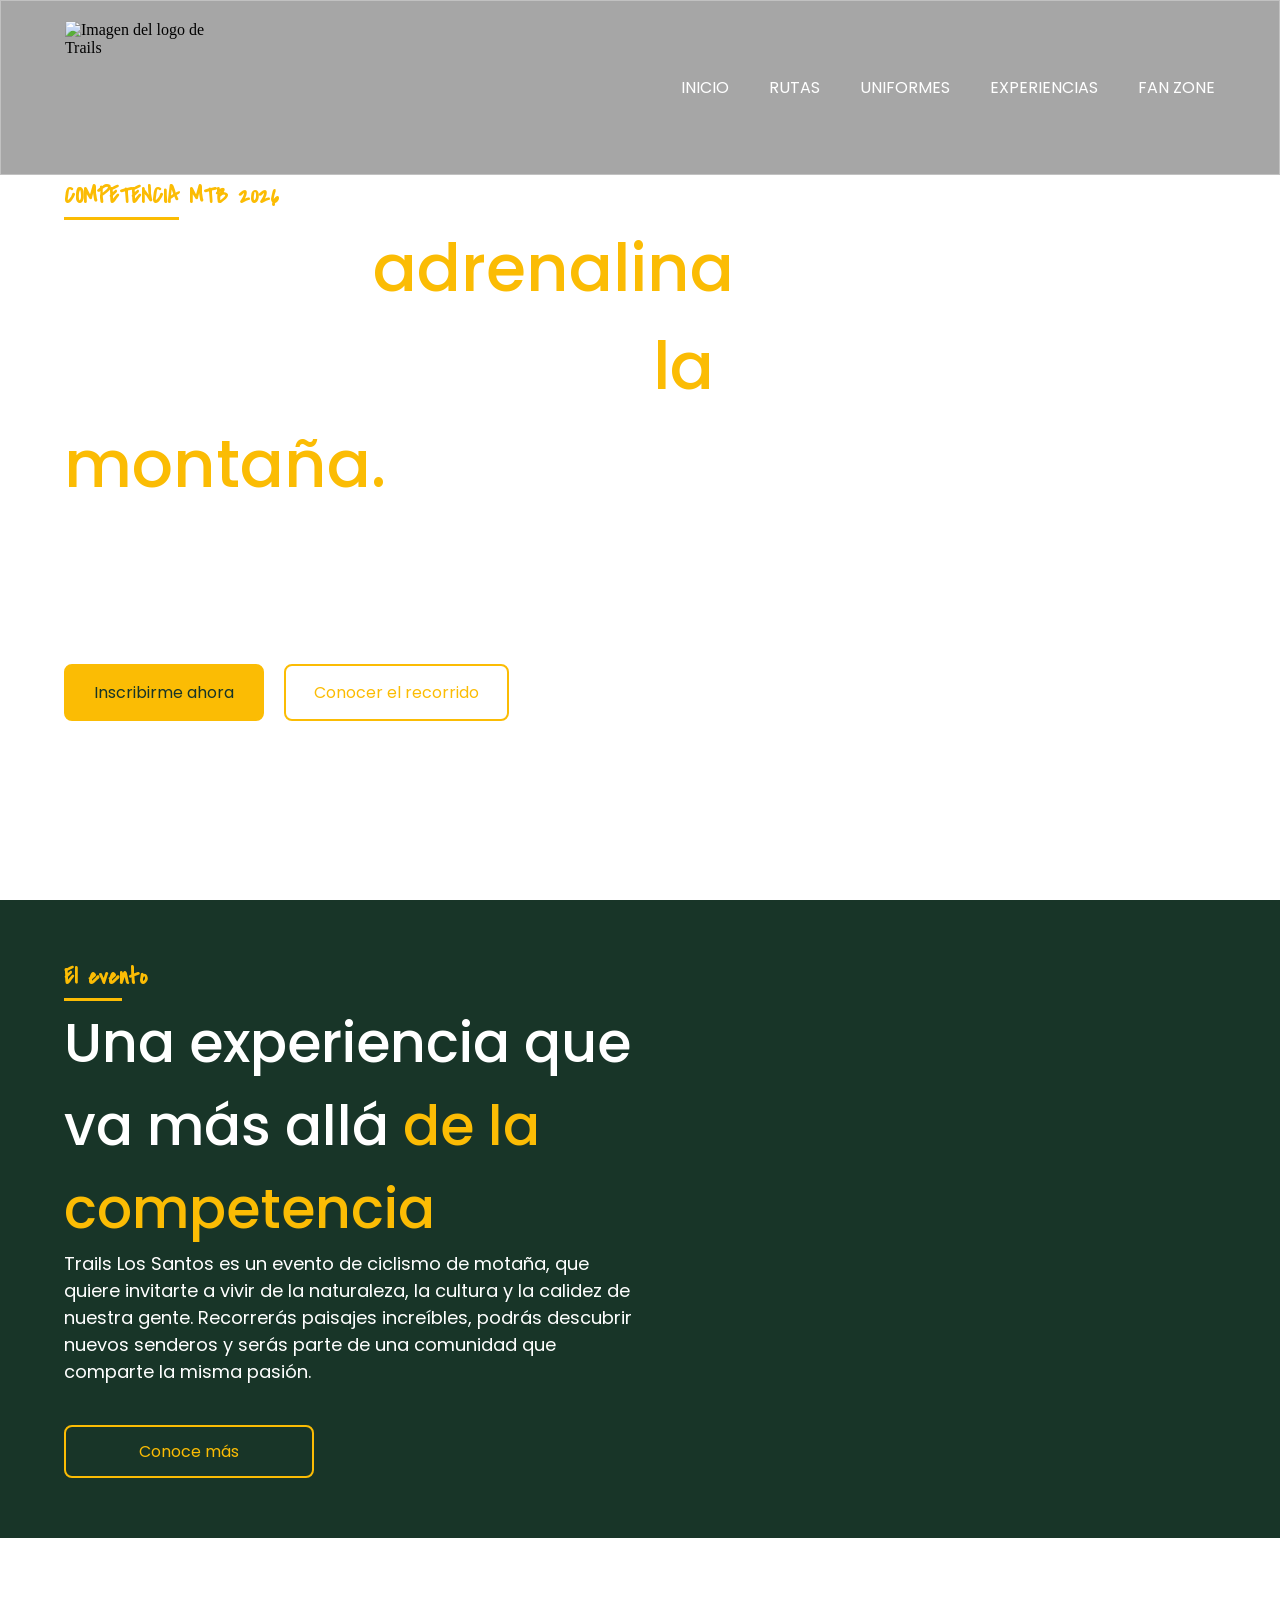
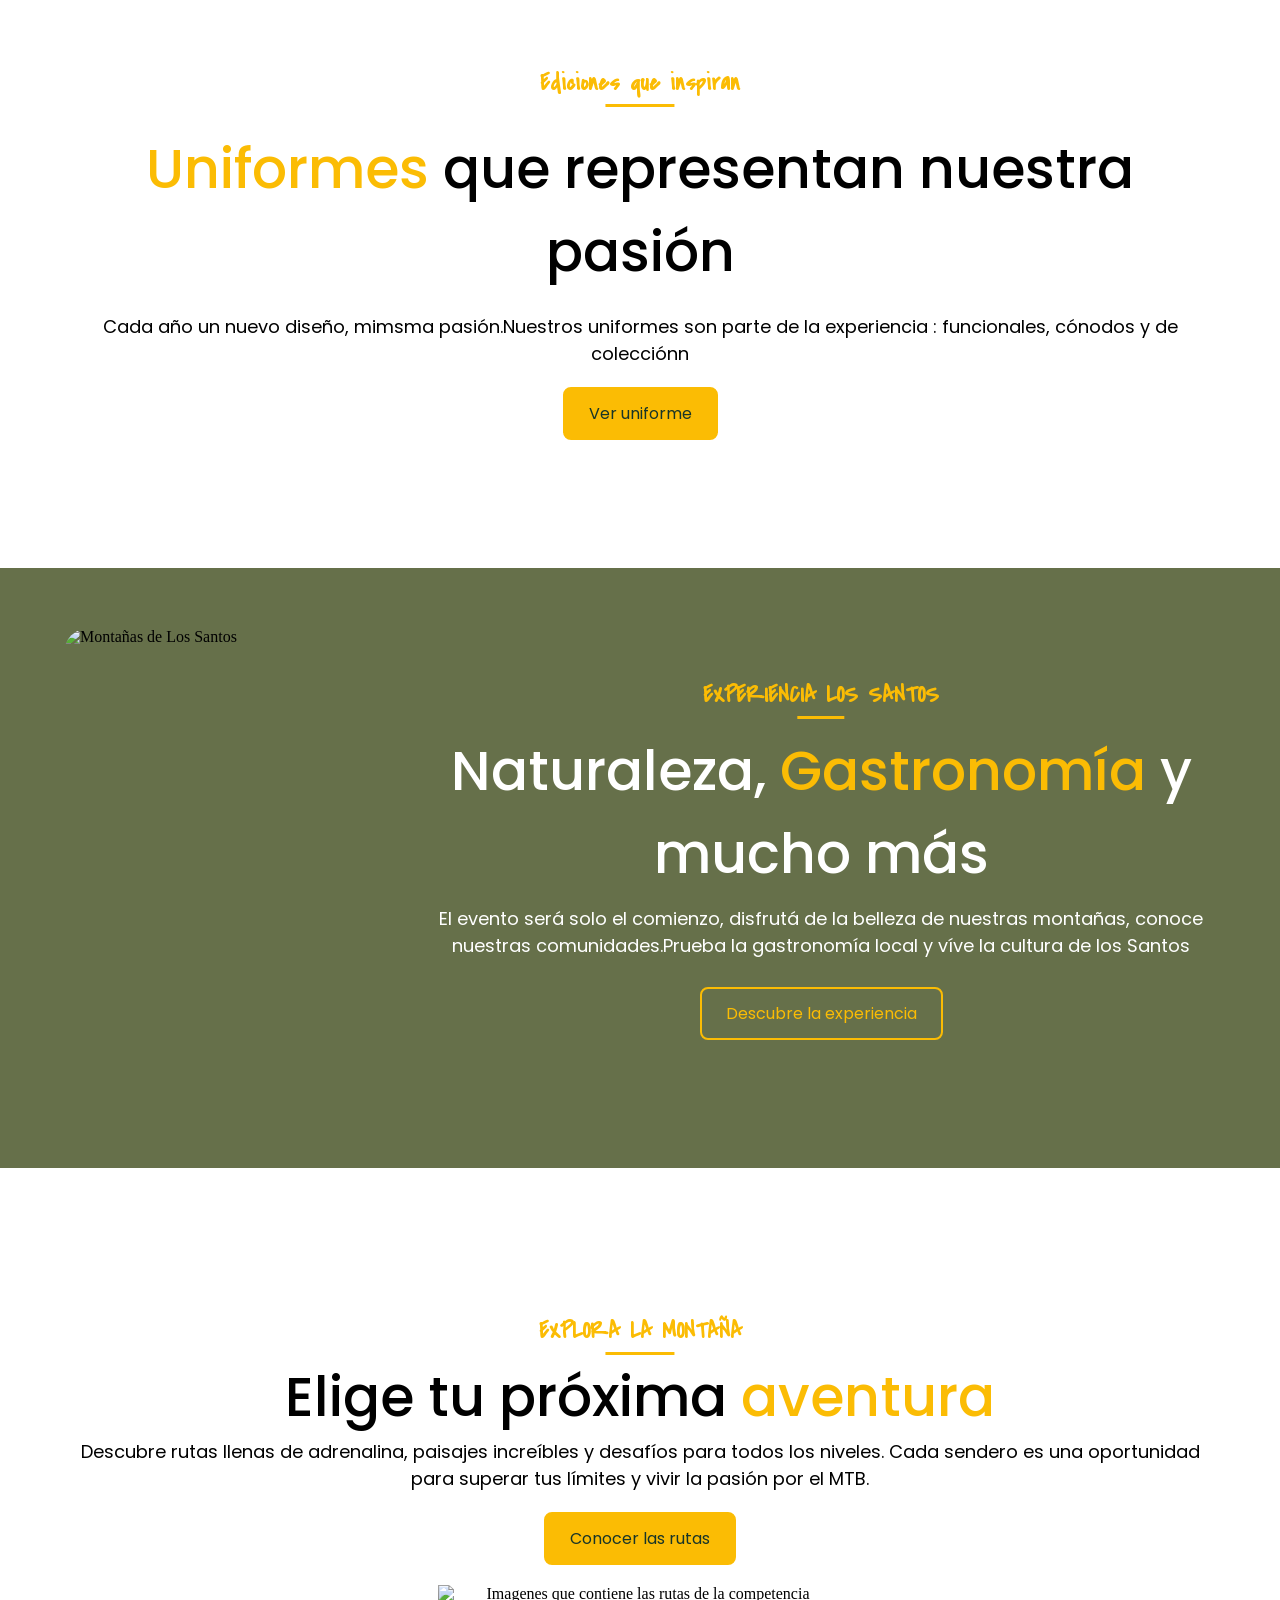
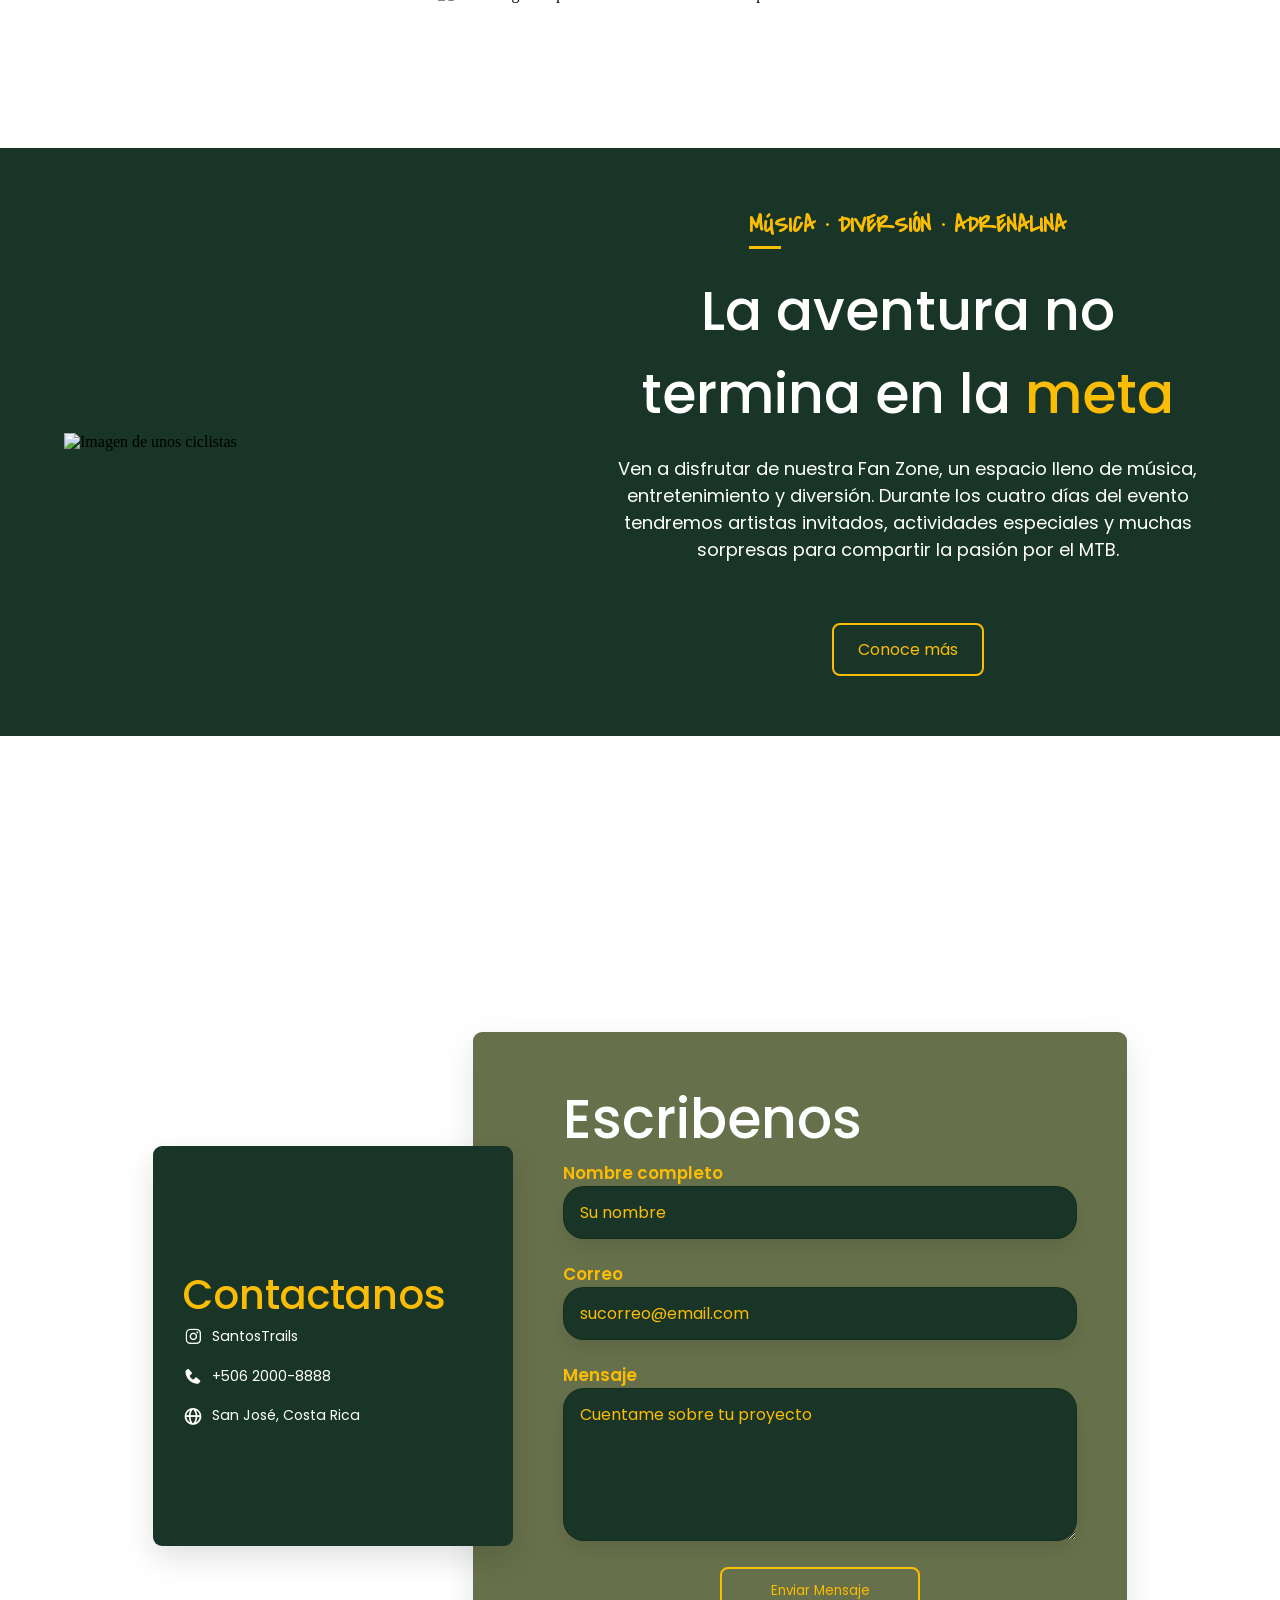
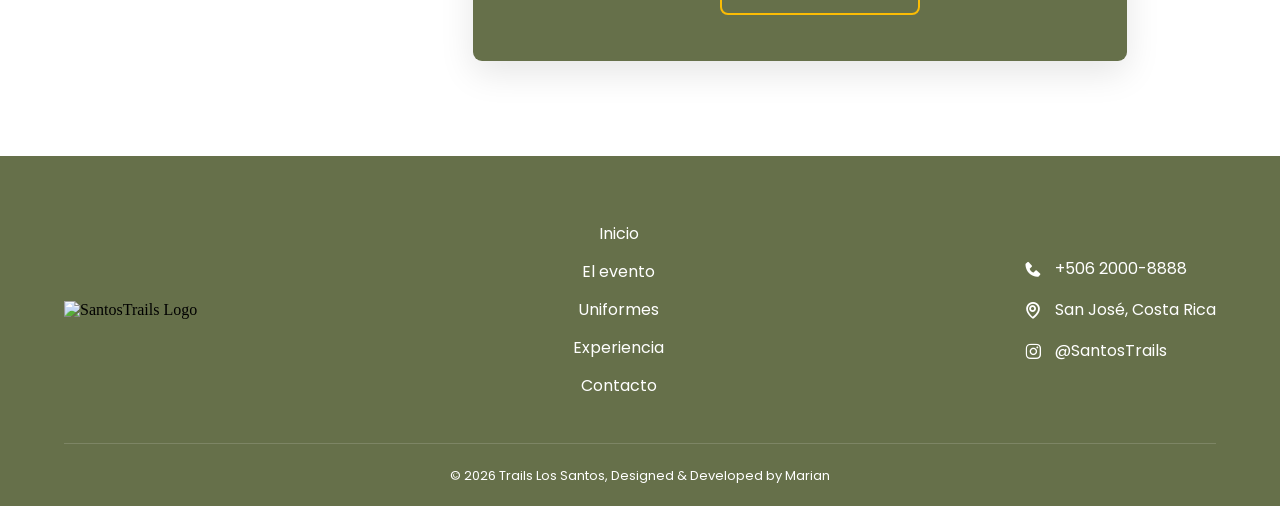
==== index.html @ e504d655 "Add files via upload" ====
<!DOCTYPE html>
<html lang="en">

<head>
    <meta charset="UTF-8">
    <meta name="viewport" content="width=device-width, initial-scale=1.0">
    <title>Trails|Competencia MTB</title>
    <link rel="stylesheet" href=css/style.css>
    <link href="https://unpkg.com/boxicons@2.1.4/css/boxicons.min.css" rel="stylesheet">
</head>

<body>
    <header class="headerindex">
        <div class="navegacion">
            <div class="containerNav">
                <div class="logo">
                    <img class="logoImagen" src="img/logo.png" alt="Imagen del logo de Trails">
                </div>
                <nav>
                    <ul class="opcionNav">
                        <li class="navLink"><a href="#">INICIO</a></li>
                        <li class="navLink"><a href="#">RUTAS</a></li>
                        <li class="navLink"><a href="#">UNIFORMES</a></li>
                        <li class="navLink"><a href="#">EXPERIENCIAS</a></li>
                        <li class="navLink"><a href="#">FAN ZONE</a></li>
                        <div class="closeIcon">
                            <i class='bx bx-x'></i>
                        </div>
                    </ul>
                </nav>
                <div class="navBar">
                    <i class='bx bx-menu'></i>
                </div>
            </div>
        </div>
        <div class="contenidoHeader">
            <p class="etiqueta">COMPETENCIA MTB 2026</p>
            <h1>Donde la <span class="destacada">adrenalina</span> se encuentra con <span class="destacada">la
                    montaña.</span> </h1>
            <p class="pBanner">Prepárate para desafiar tus límites, conquistar nuevos senderos y vivir la emoción del
                MTB. Una competencia donde la velocidad, la resistencia y la pasión por el ciclismo hacen historia.</p>
            <div class="botonesBanner">
                <a href="#" class="btnBanner btnPrincipal">Inscribirme ahora</a>
                <a href="#" class="btnBanner btnSecundario">Conocer el recorrido</a>
            </div>
        </div>
    </header>
    <main>
        <section class="Nosotros">
            <article class="container">
                <div class="textoNosotros">
                    <div class="etiqueta">
                        <p>El evento</p>
                    </div>
                    <h2>Una experiencia que va más allá <span class="destacada">de la competencia</span></h2>
                    <p class="pClaro">Trails Los Santos es un evento de ciclismo de motaña, que quiere invitarte a vivir
                        de la naturaleza, la cultura y la calidez de nuestra gente. Recorrerás paisajes increíbles,
                        podrás descubrir nuevos senderos y serás parte de una comunidad que comparte la misma pasión.
                    </p>
                    <a href="historia.html" class="botonSectionN btnSecundario">Conoce más</a>
                </div>
                <img class="imagenNoso" src="img/IMAGENNOSOTROS.jpg" alt="">
            </article>
        </section>
        <section class="Uniformes">
            <article class="container">
                <div class="etiqueta">
                    <p>Ediciones que inspiran</p>
                </div>
                <h2> <span class="destacada">Uniformes</span> que representan nuestra pasión</h2>
                <p class="pOscuro">Cada año un nuevo diseño, mimsma pasión.Nuestros uniformes son parte de la
                    experiencia :
                    funcionales, cónodos y de colecciónn</p>
                <a href="uniforme.html" class="botonSectionN btnPrincipal">Ver uniforme</a>
            </article>
        </section>
        <section class="Experiencia">
            <article class="container">

                <div class="carruselEx">

                    <div class="carruselTrack">

                        <div class="slide activo">
                            <img src="img/carrusel1.jpg" alt="Montañas de Los Santos">
                        </div>

                        <div class="slide">
                            <img src="img/carrusel2.jpg" alt="Cafetales de Los Santos">
                        </div>

                        <div class="slide">
                            <img src="img/carrusel3.jpg" alt="Comunidades de Los Santos">
                        </div>

                        <div class="slide">
                            <img src="img/carrusel4.jpg" alt="Gastronomía local">
                        </div>

                    </div>
                </div>

                <div class="textoEx">
                    <div class="etiqueta">
                        <p>EXPERIENCIA LOS SANTOS</p>
                    </div>
                    <h2>Naturaleza, <span class="destacada">Gastronomía</span> y mucho más</h2>
                    <p class="pClaro">El evento será solo el comienzo, disfrutá de la belleza de nuestras montañas,
                        conoce nuestras comunidades.Prueba la gastronomía local y víve la cultura de los Santos</p>
                    <a href="#" class="botonSectionN btnSecundario">Descubre la experiencia</a>
                </div>

            </article>
        </section>
        <section class="rutas">
            <article class="container">
                <div class="etiqueta">
                    <p>EXPLORA LA MONTAÑA</p>
                </div>
                <h2>Elige tu próxima <span class="destacada">aventura</span></h2>
                <p class="pOscuro">Descubre rutas llenas de adrenalina, paisajes increíbles y desafíos para todos los
                    niveles. Cada sendero es una oportunidad para superar tus límites y vivir la pasión por el MTB.</p>
                <a href="rutas.html" class="botonSectionN btnPrincipal">Conocer las rutas</a>
                <img class="imgRutas" src="img/rutasImg.png" alt="Imagenes que contiene las rutas de la competencia">
            </article>
        </section>
        <section class="fanZone">
            <article class="container">
                <img class="imgFa" src="img/imagenFan.png" alt="Imagen de unos ciclistas">
                <div class="textoFanZone">
                    <div class="etiqueta">
                        <p>MÚSICA · DIVERSIÓN · ADRENALINA</p>
                    </div>
                    <h2>La aventura no termina en la <span class="destacada">meta </span></h2>
                    <p class="pClaro">Ven a disfrutar de nuestra Fan Zone, un espacio lleno de música, entretenimiento y
                        diversión. Durante los cuatro días del evento tendremos artistas invitados, actividades
                        especiales y muchas sorpresas para compartir la pasión por el MTB.</p>
                    <a href="fanZone.html" class="botonSectionN btnSecundario">Conoce más</a>
                </div>

            </article>
        </section>
        <section class="Contacto">
            <article class="container">
                <div class="contact-container">
                    <div class="informacionCotacto">
                        <div class="contact-card">
                            <h3>Contactanos</h3>

                            <div class="info-row">
                                <p class="p">
                                    <span class="icon"><i class='bx bxl-instagram'></i></span>
                                    SantosTrails
                                </p>
                            </div>

                            <div class="info-row">
                                <p class="p">
                                    <span class="icon"><i class='bx bxs-phone'></i></span>
                                    +506 2000-8888
                                </p>
                            </div>

                            <div class="info-row">
                                <p class="p">
                                    <span class="icon"><i class='bx bx-globe'></i></span>
                                    San José, Costa Rica
                                </p>
                            </div>
                        </div>
                        <form action="" method="POST" class="contact-form" id="contactForm">
                            <h2>Escribenos</h2>

                            <div class="formGroup">
                                <label for="name">Nombre completo</label>
                                <input type="text" id="name" name="name" placeholder="Su nombre" required>
                            </div>

                            <div class="formGroup">
                                <label for="email">Correo</label>
                                <input type="email" id="email" name="email" placeholder="sucorreo@email.com" required>
                            </div>
                            <div class="formGroup">
                                <label for="message">Mensaje</label>
                                <textarea id="message" name="message" rows="5" placeholder="Cuentame sobre tu proyecto"
                                    required></textarea>
                            </div>

                            <button type="submit" class="botonSectionN btnSecundario" id="botonForm">
                                Enviar Mensaje
                            </button>
                        </form>
                    </div>


                </div>
            </article>
        </section>
    </main>

    <footer class="footer">

        <div class="container">

            <div class="footerContenido">
                <div class="footerBrand">
                    <img src="img/logo.png" alt="SantosTrails Logo">
                </div>
                <div class="footerLinks">
                    <a href="#inicio">Inicio</a>
                    <a href="#evento">El evento</a>
                    <a href="#uniformes">Uniformes</a>
                    <a href="#experiencia">Experiencia</a>
                    <a href="#contacto">Contacto</a>
                </div>

                <!-- Contacto -->
                <div class="footerContacto">
                    <p>
                        <i class='bx bxs-phone'></i>
                        +506 2000-8888
                    </p>

                    <p>
                        <i class='bx bx-map'></i>
                        San José, Costa Rica
                    </p>

                    <p>
                        <i class='bx bxl-instagram'></i>
                        @SantosTrails
                    </p>
                </div>

            </div>

            <div class="footerBottom">
                <p>© 2026 Trails Los Santos, Designed & Developed by Marian</p>
            </div>

        </div>

    </footer>

    <script src="js/carruseles.js"></script>
</body>

</html>
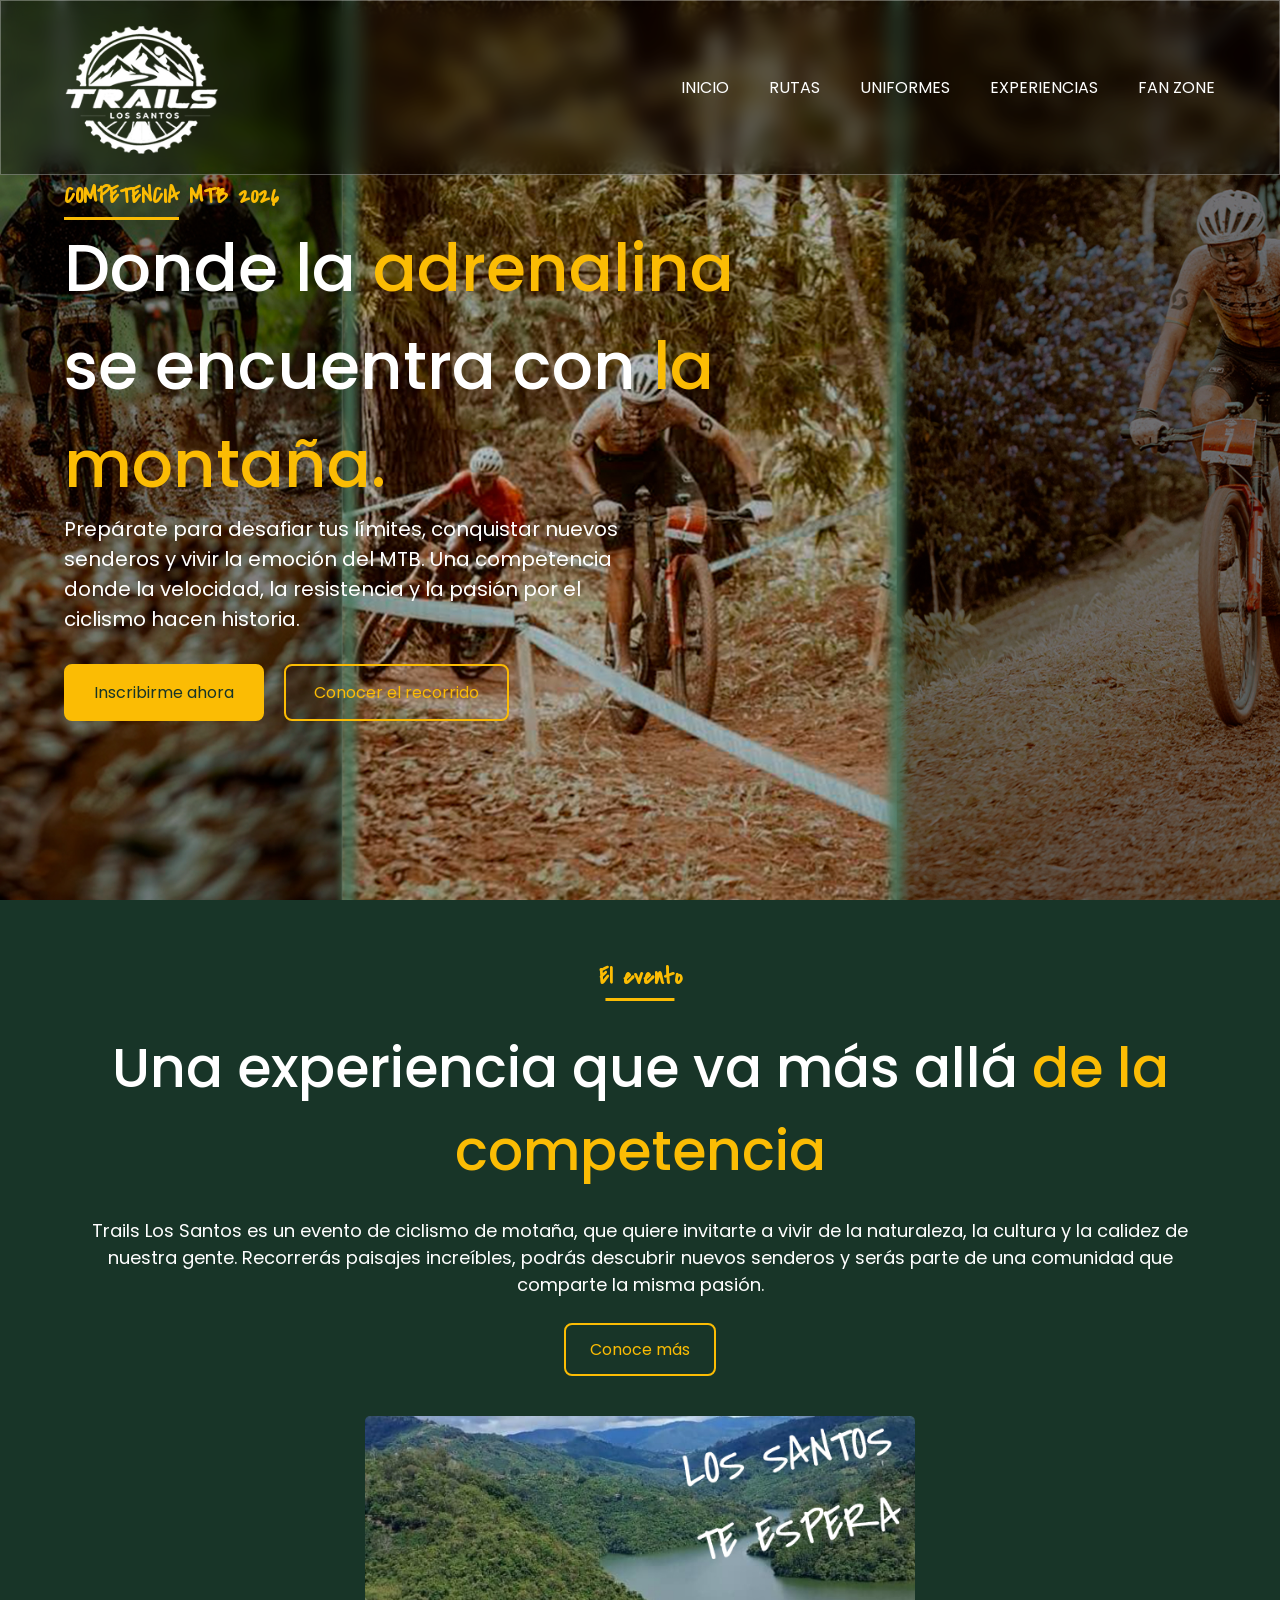
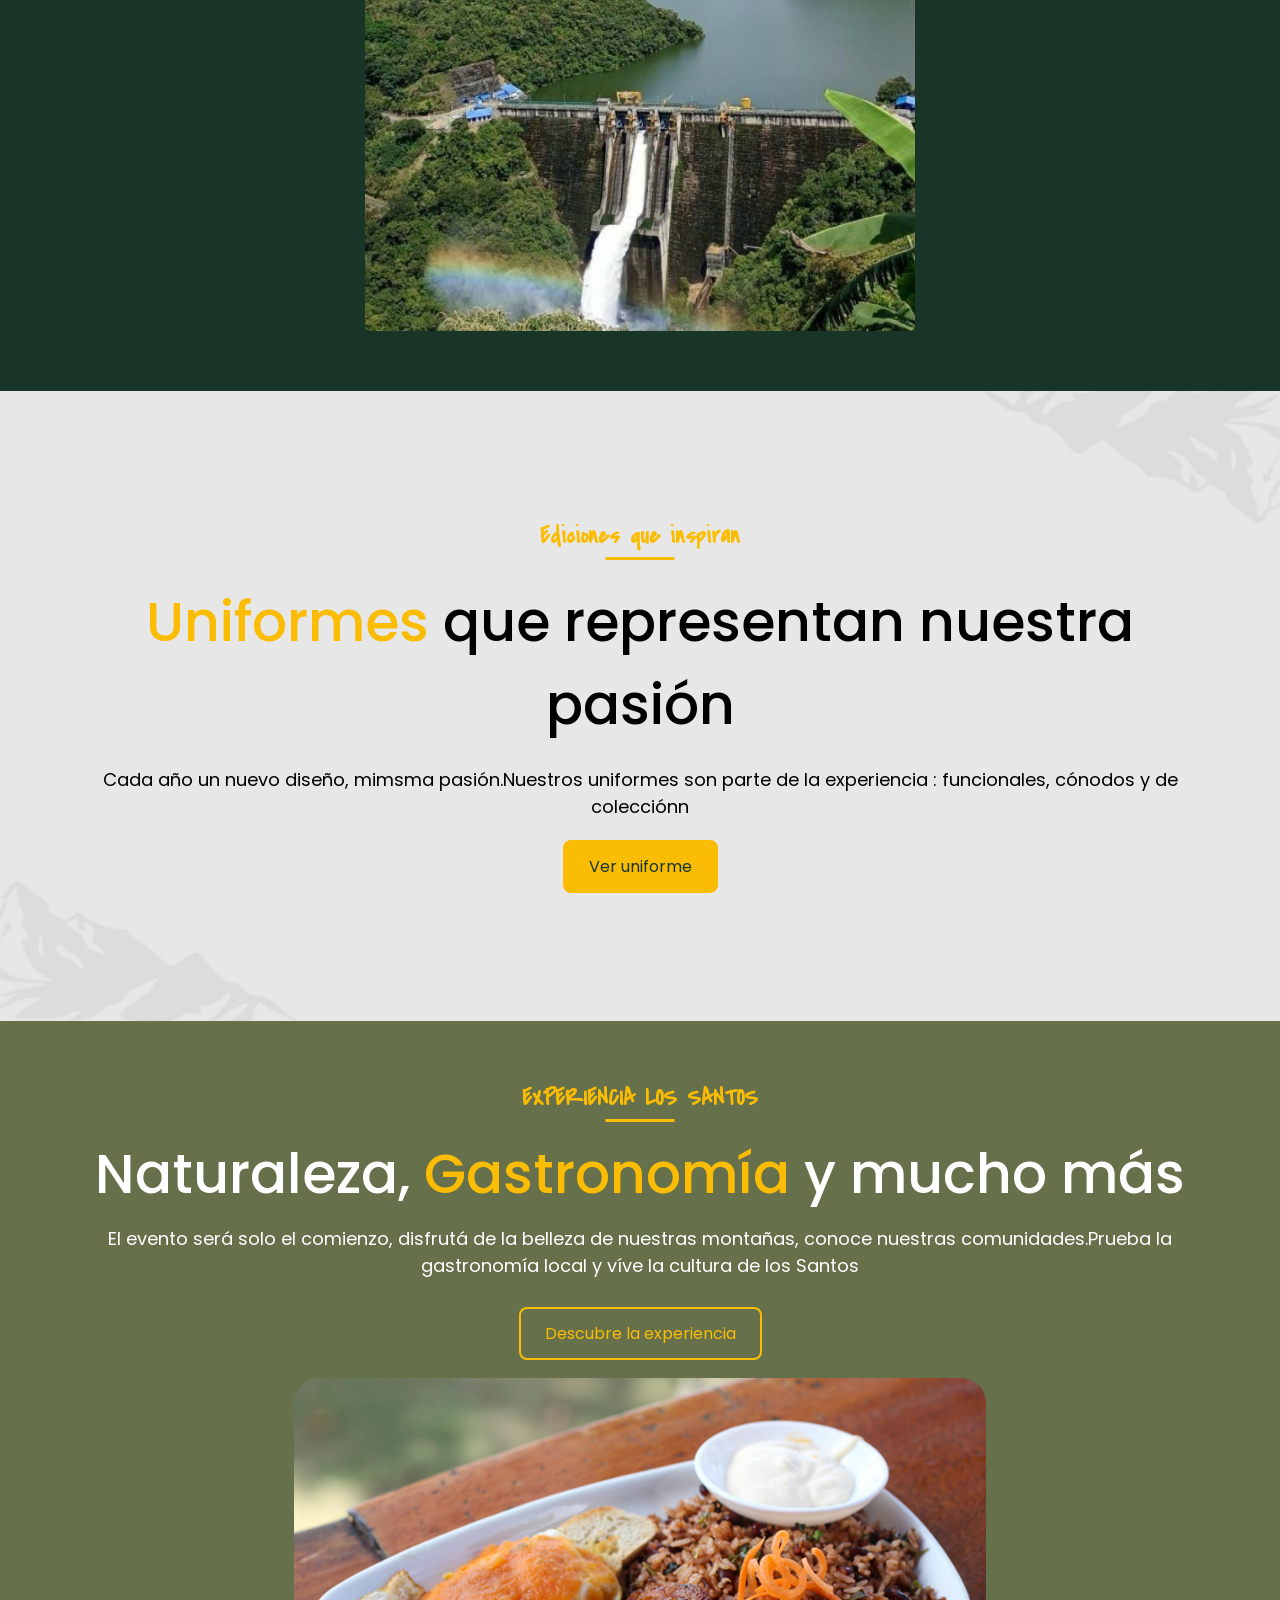
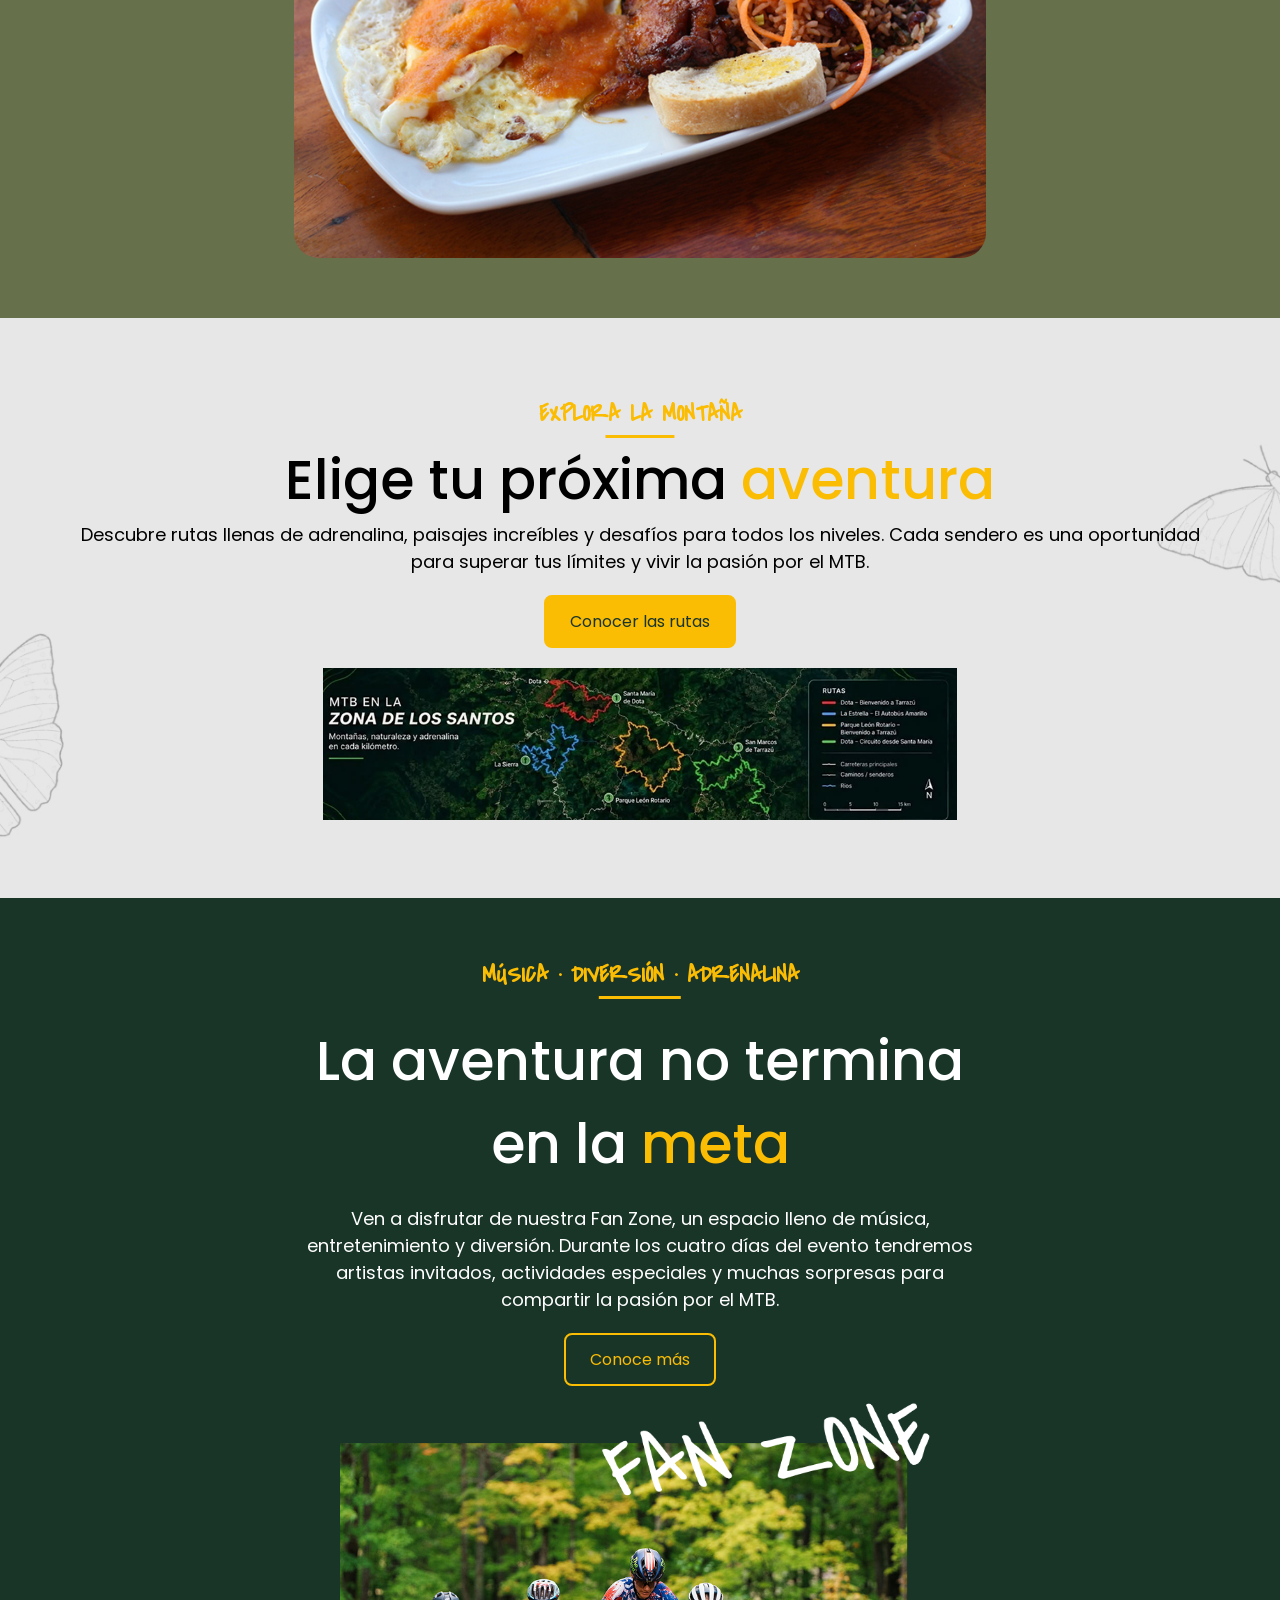
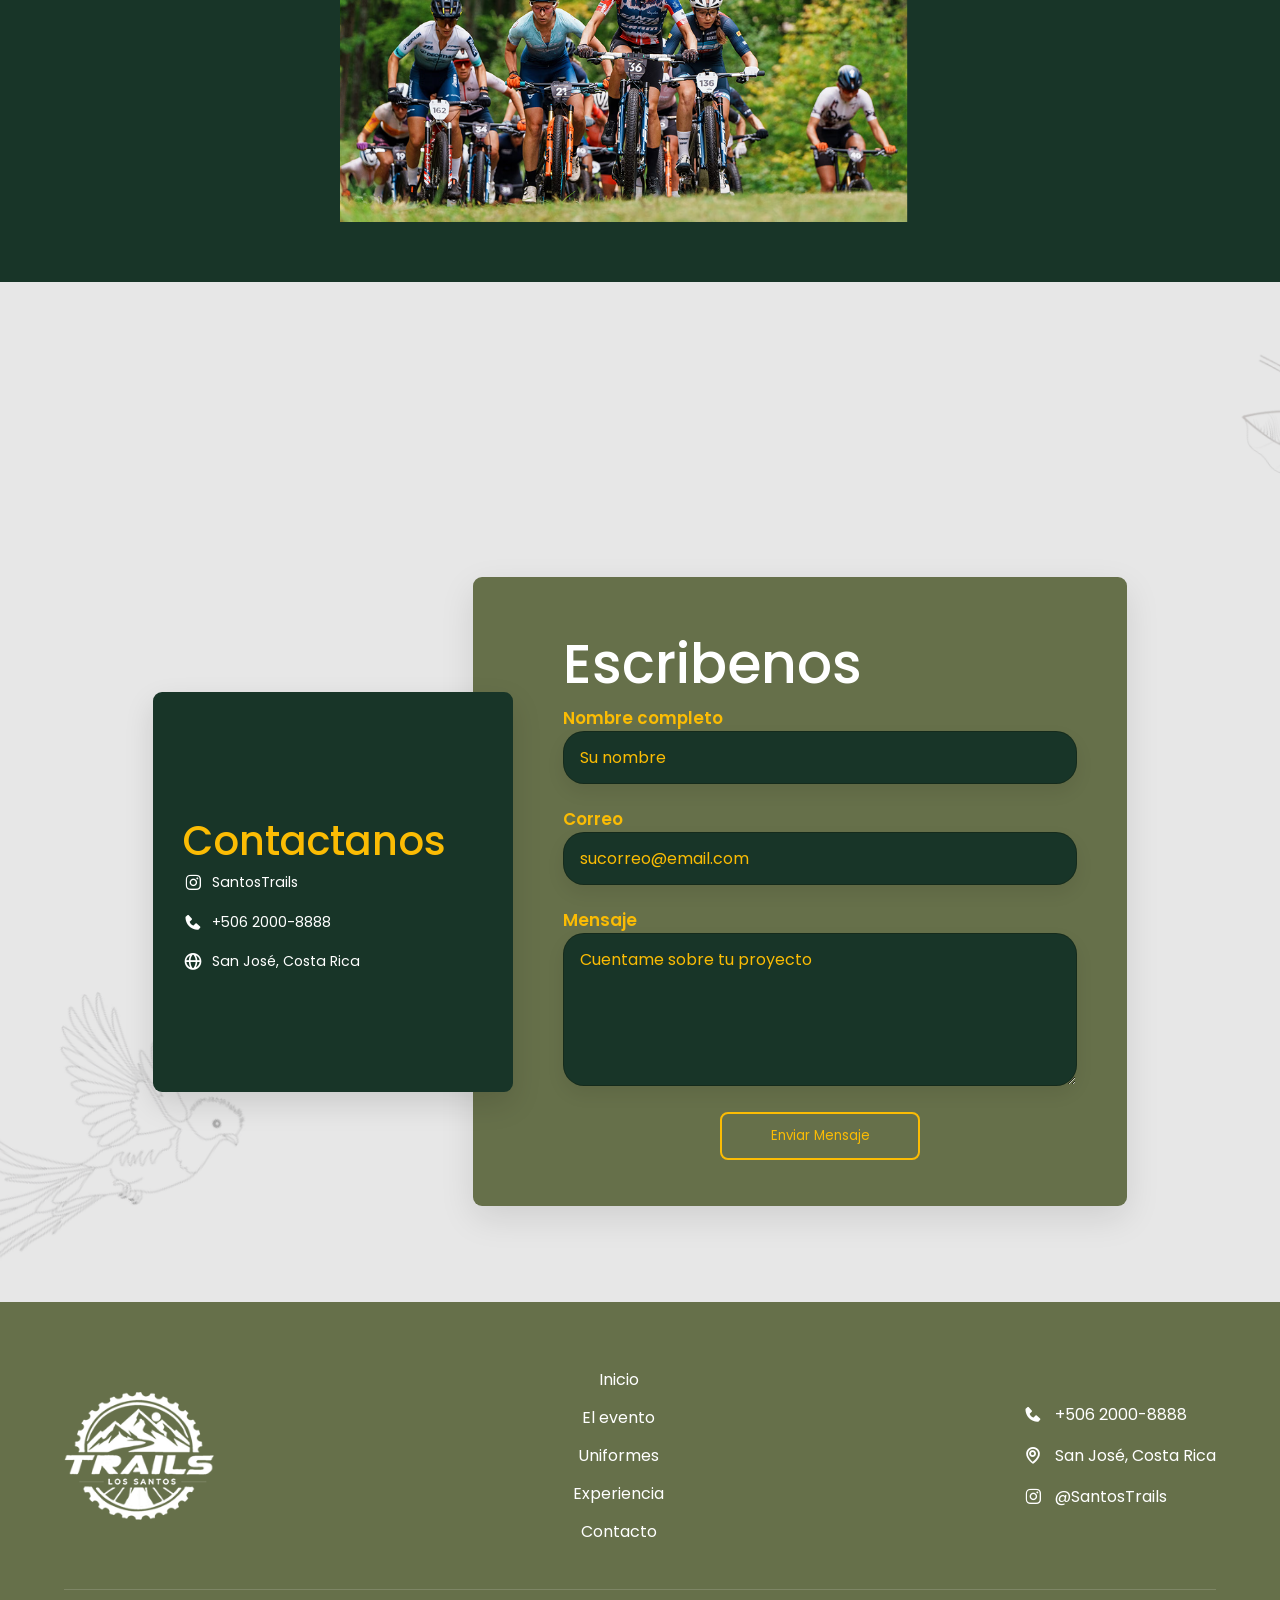
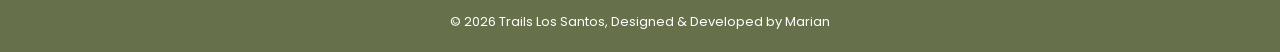
==== commit 3f4e0886: "Add files via upload" ====
--- a/index.html
+++ b/index.html
@@ -7,6 +7,7 @@
     <title>Trails|Competencia MTB</title>
     <link rel="stylesheet" href=css/style.css>
     <link href="https://unpkg.com/boxicons@2.1.4/css/boxicons.min.css" rel="stylesheet">
+    <link rel="shortcut icon" href="img/logo.png" type="image/x-icon">
 </head>
 
 <body>
@@ -107,7 +108,7 @@
                     <h2>Naturaleza, <span class="destacada">Gastronomía</span> y mucho más</h2>
                     <p class="pClaro">El evento será solo el comienzo, disfrutá de la belleza de nuestras montañas,
                         conoce nuestras comunidades.Prueba la gastronomía local y víve la cultura de los Santos</p>
-                    <a href="#" class="botonSectionN btnSecundario">Descubre la experiencia</a>
+                    <a href="informacionGasHos.html" class="botonSectionN btnSecundario">Descubre la experiencia</a>
                 </div>
 
             </article>
@@ -243,6 +244,7 @@
     </footer>
 
     <script src="js/carruseles.js"></script>
+    <script src="js/menu.js"></script>
 </body>
 
 </html>
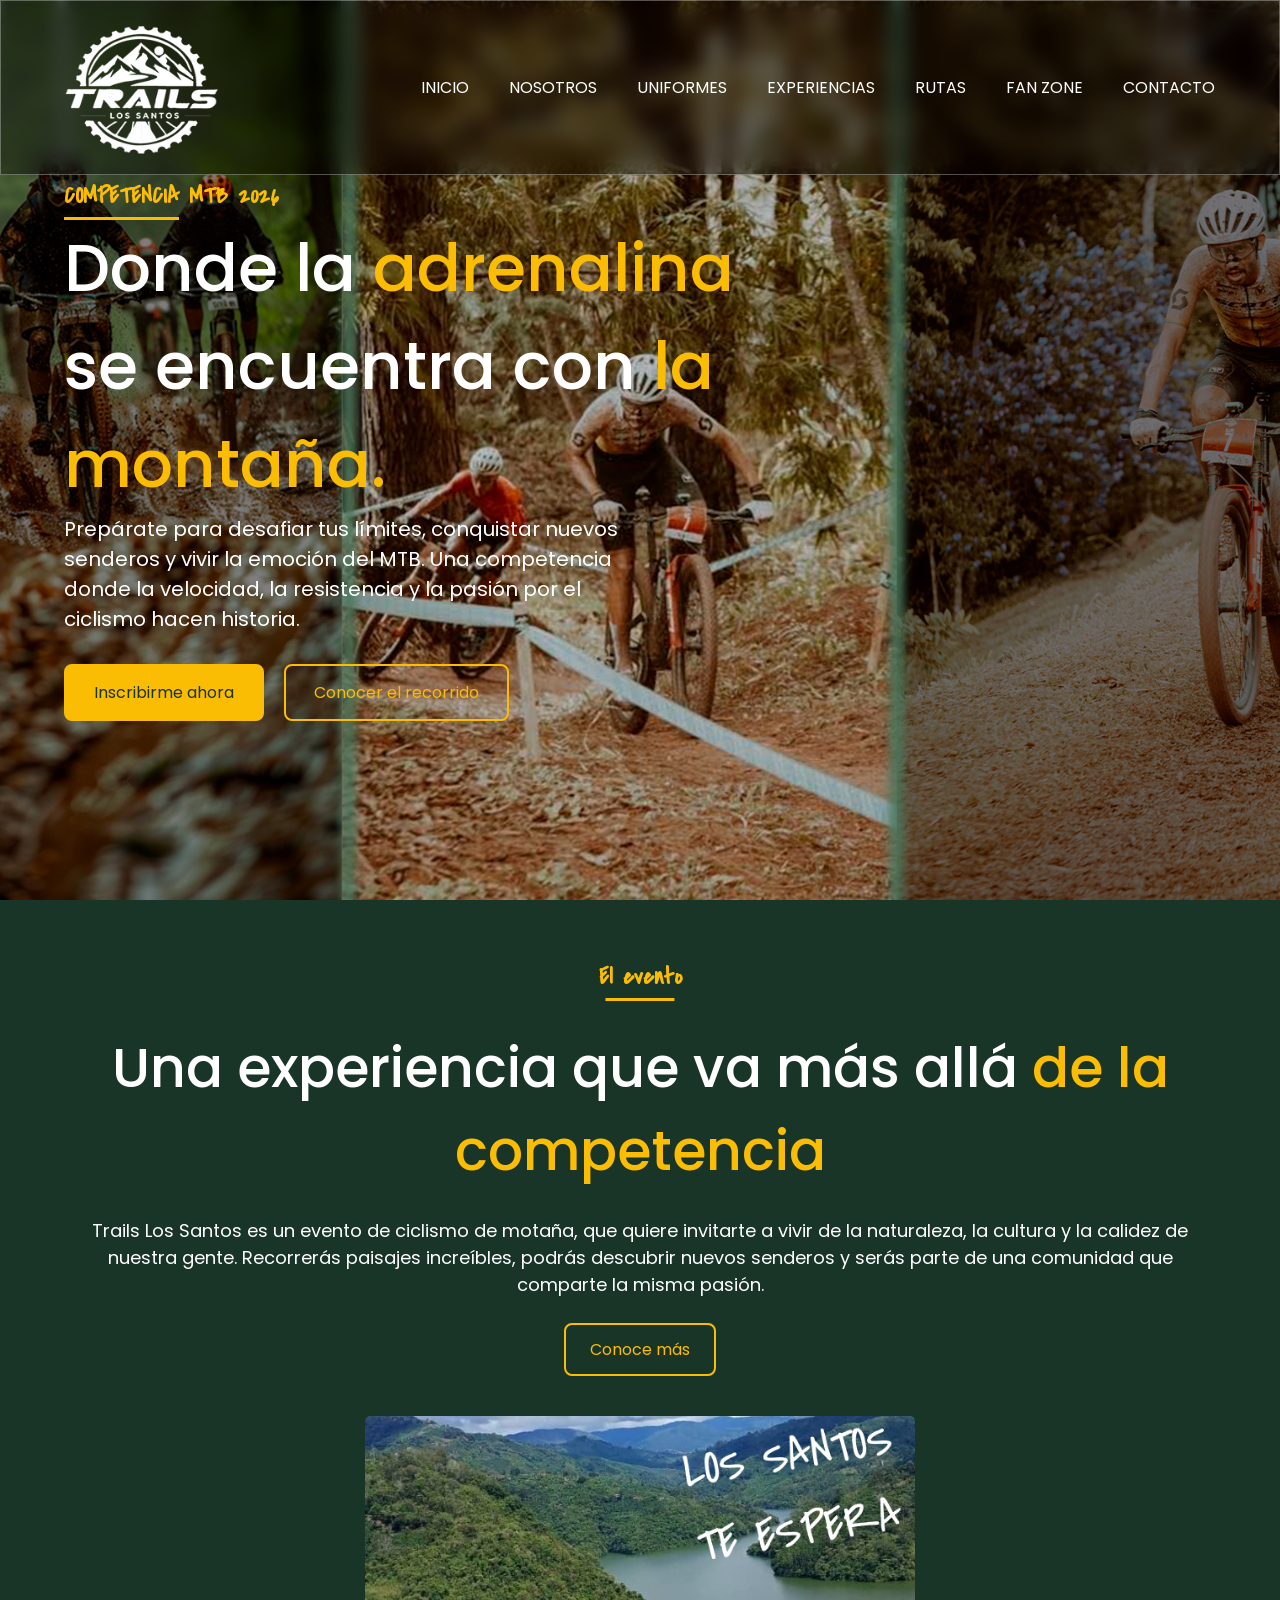
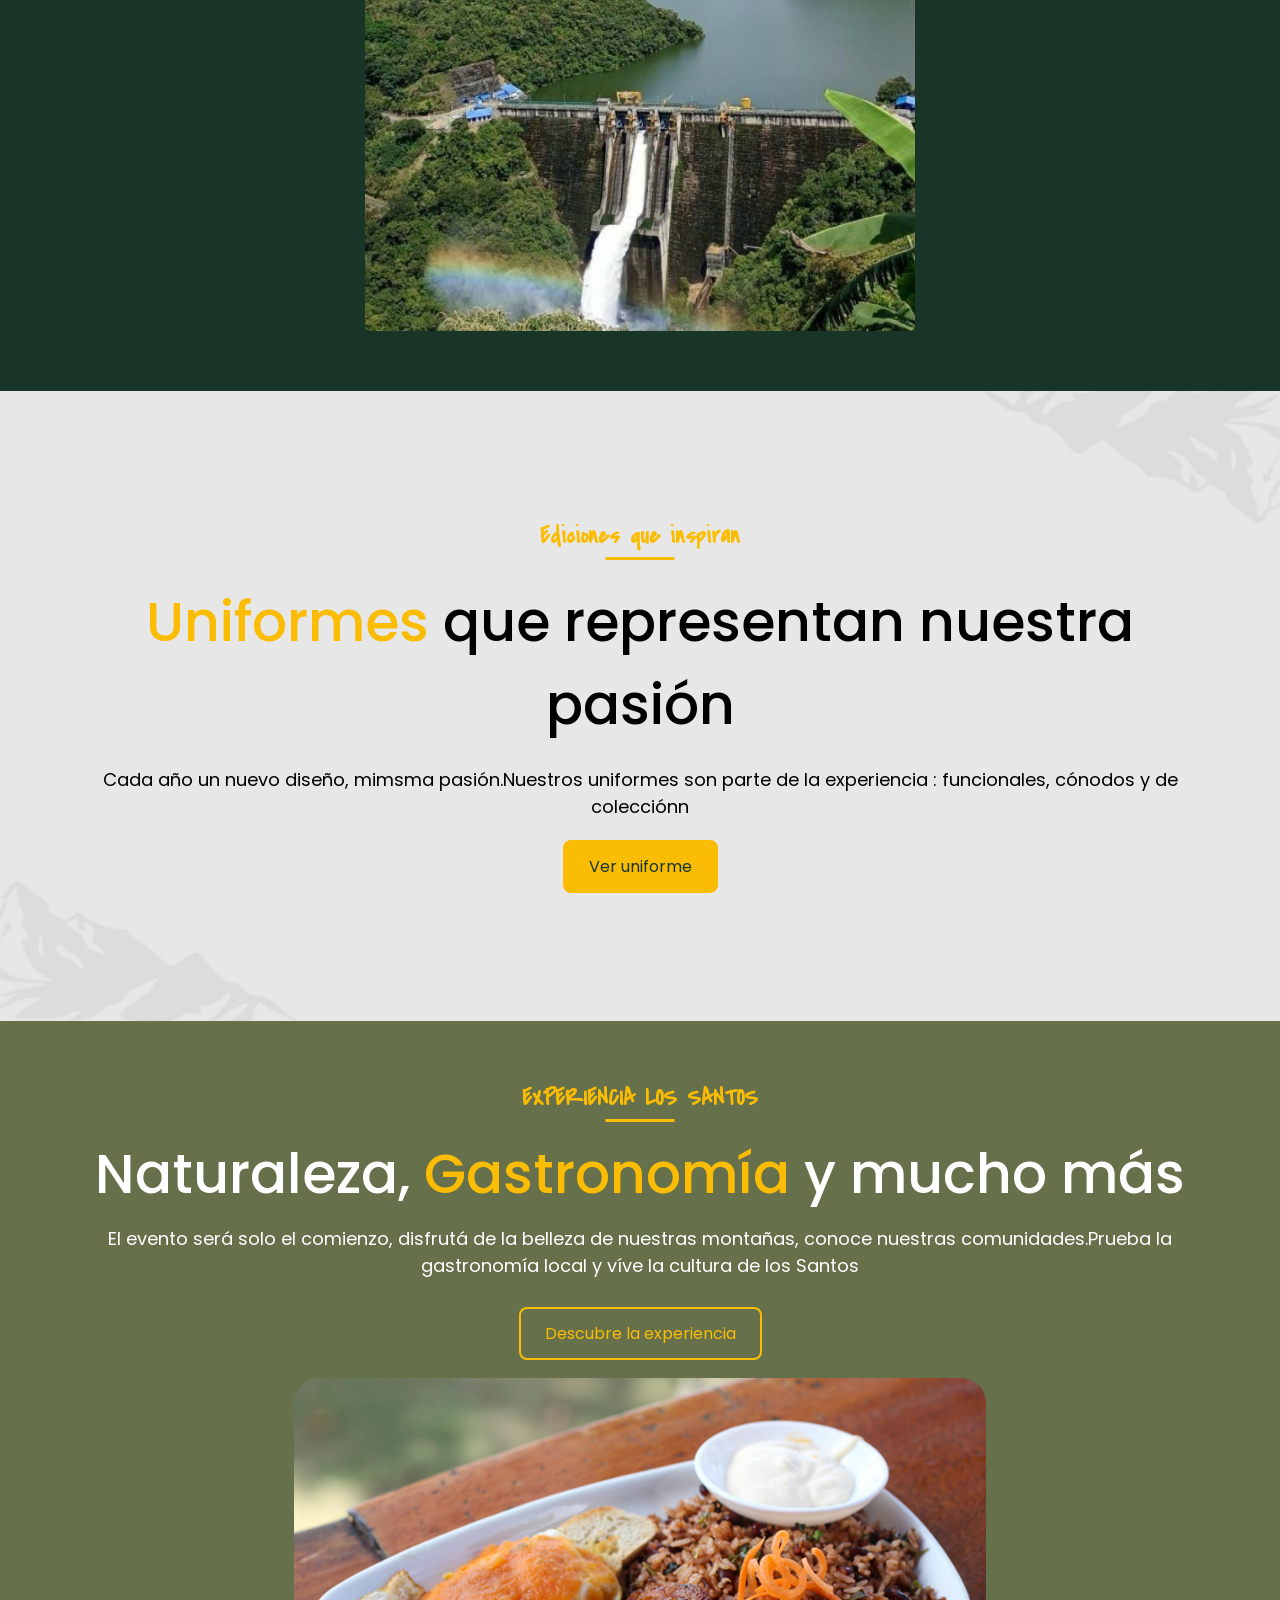
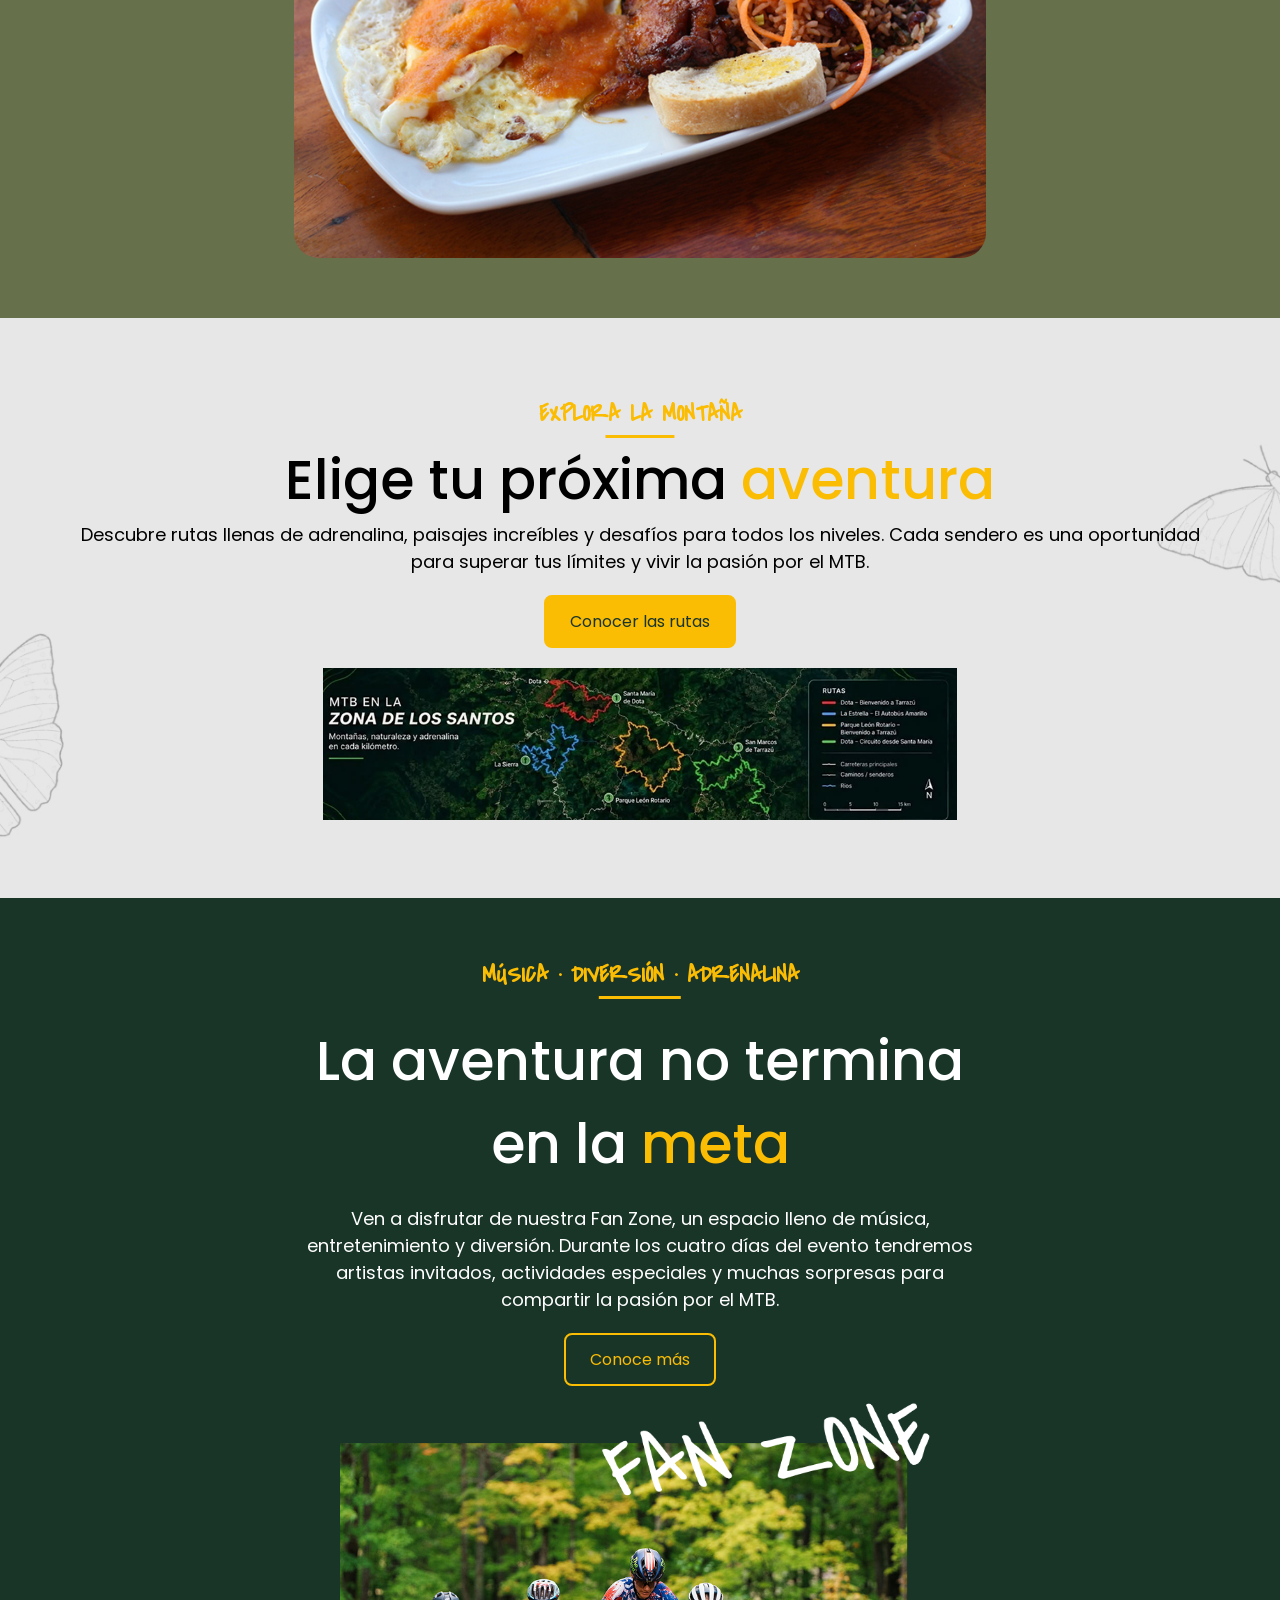
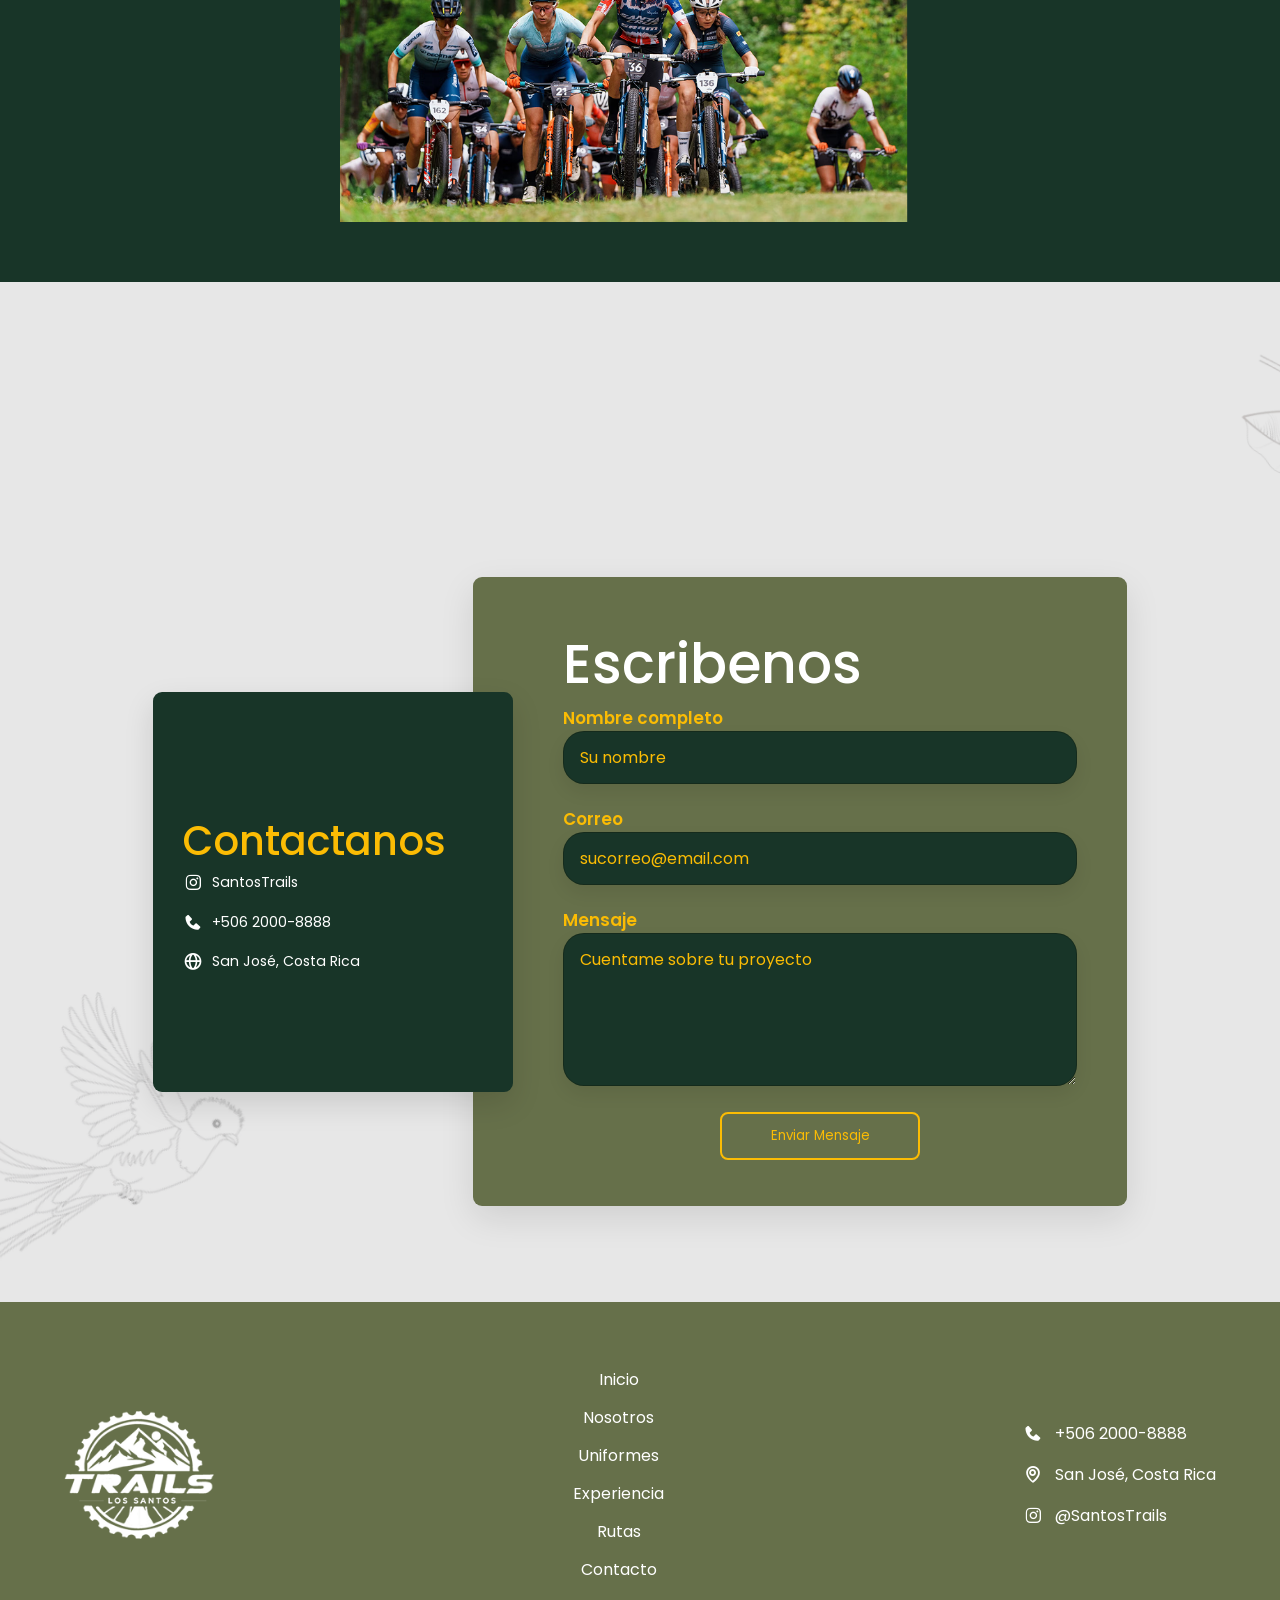
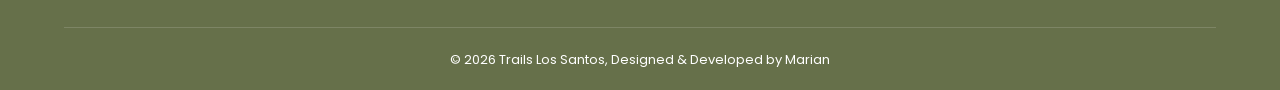
==== commit feeb2ad7: "Add files via upload" ====
--- a/index.html
+++ b/index.html
@@ -20,10 +20,12 @@
                 <nav>
                     <ul class="opcionNav">
                         <li class="navLink"><a href="#">INICIO</a></li>
-                        <li class="navLink"><a href="#">RUTAS</a></li>
-                        <li class="navLink"><a href="#">UNIFORMES</a></li>
-                        <li class="navLink"><a href="#">EXPERIENCIAS</a></li>
-                        <li class="navLink"><a href="#">FAN ZONE</a></li>
+                        <li class="navLink"><a href="#nosotros">NOSOTROS</a></li>
+                        <li class="navLink"><a href="#uniforme">UNIFORMES</a></li>
+                        <li class="navLink"><a href="#experiencia">EXPERIENCIAS</a></li>
+                        <li class="navLink"><a href="#ruta">RUTAS</a></li>
+                        <li class="navLink"><a href="#fanzone">FAN ZONE</a></li>
+                        <li class="navLink"><a href="#contacto">CONTACTO</a></li>
                         <div class="closeIcon">
                             <i class='bx bx-x'></i>
                         </div>
@@ -34,20 +36,20 @@
                 </div>
             </div>
         </div>
-        <div class="contenidoHeader">
+        <div class="contenidoHeader padinHeader">
             <p class="etiqueta">COMPETENCIA MTB 2026</p>
             <h1>Donde la <span class="destacada">adrenalina</span> se encuentra con <span class="destacada">la
                     montaña.</span> </h1>
             <p class="pBanner">Prepárate para desafiar tus límites, conquistar nuevos senderos y vivir la emoción del
                 MTB. Una competencia donde la velocidad, la resistencia y la pasión por el ciclismo hacen historia.</p>
             <div class="botonesBanner">
-                <a href="#" class="btnBanner btnPrincipal">Inscribirme ahora</a>
-                <a href="#" class="btnBanner btnSecundario">Conocer el recorrido</a>
+                <a href="rutas.html" class="btnBanner btnPrincipal">Inscribirme ahora</a>
+                <a href="#ruta" class="btnBanner btnSecundario">Conocer el recorrido</a>
             </div>
         </div>
     </header>
     <main>
-        <section class="Nosotros">
+        <section class="Nosotros" id="nosotros">
             <article class="container">
                 <div class="textoNosotros">
                     <div class="etiqueta">
@@ -63,7 +65,7 @@
                 <img class="imagenNoso" src="img/IMAGENNOSOTROS.jpg" alt="">
             </article>
         </section>
-        <section class="Uniformes">
+        <section class="Uniformes" id="uniforme">
             <article class="container">
                 <div class="etiqueta">
                     <p>Ediciones que inspiran</p>
@@ -75,7 +77,7 @@
                 <a href="uniforme.html" class="botonSectionN btnPrincipal">Ver uniforme</a>
             </article>
         </section>
-        <section class="Experiencia">
+        <section class="Experiencia" id="experiencia">
             <article class="container">
 
                 <div class="carruselEx">
@@ -113,7 +115,7 @@
 
             </article>
         </section>
-        <section class="rutas">
+        <section class="rutas" id="ruta">
             <article class="container">
                 <div class="etiqueta">
                     <p>EXPLORA LA MONTAÑA</p>
@@ -125,7 +127,7 @@
                 <img class="imgRutas" src="img/rutasImg.png" alt="Imagenes que contiene las rutas de la competencia">
             </article>
         </section>
-        <section class="fanZone">
+        <section class="fanZone" id="fanzone">
             <article class="container">
                 <img class="imgFa" src="img/imagenFan.png" alt="Imagen de unos ciclistas">
                 <div class="textoFanZone">
@@ -141,7 +143,7 @@
 
             </article>
         </section>
-        <section class="Contacto">
+        <section class="Contacto" id="contacto">
             <article class="container">
                 <div class="contact-container">
                     <div class="informacionCotacto">
@@ -209,9 +211,10 @@
                 </div>
                 <div class="footerLinks">
                     <a href="#inicio">Inicio</a>
-                    <a href="#evento">El evento</a>
-                    <a href="#uniformes">Uniformes</a>
+                    <a href="#nosotros">Nosotros</a>
+                    <a href="#uniforme">Uniformes</a>
                     <a href="#experiencia">Experiencia</a>
+                    <a href="#ruta">Rutas</a>
                     <a href="#contacto">Contacto</a>
                 </div>
 
